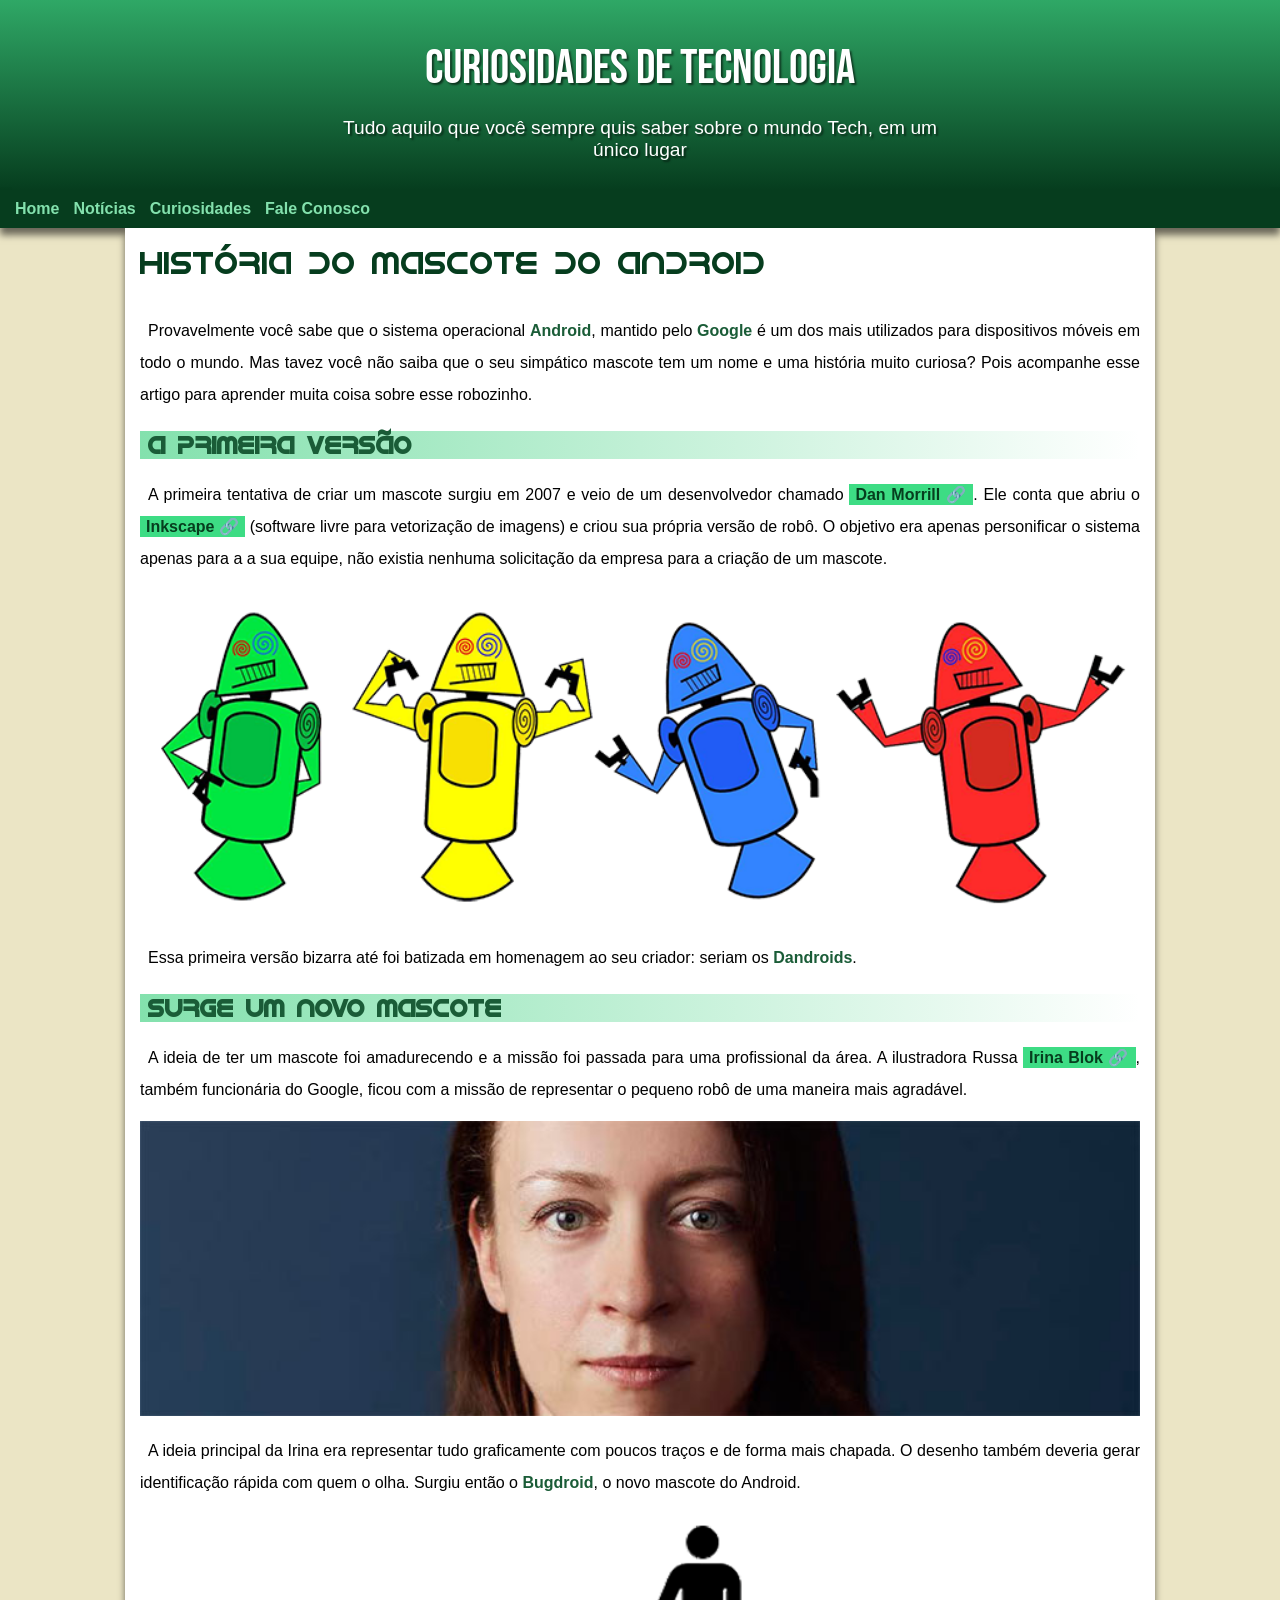
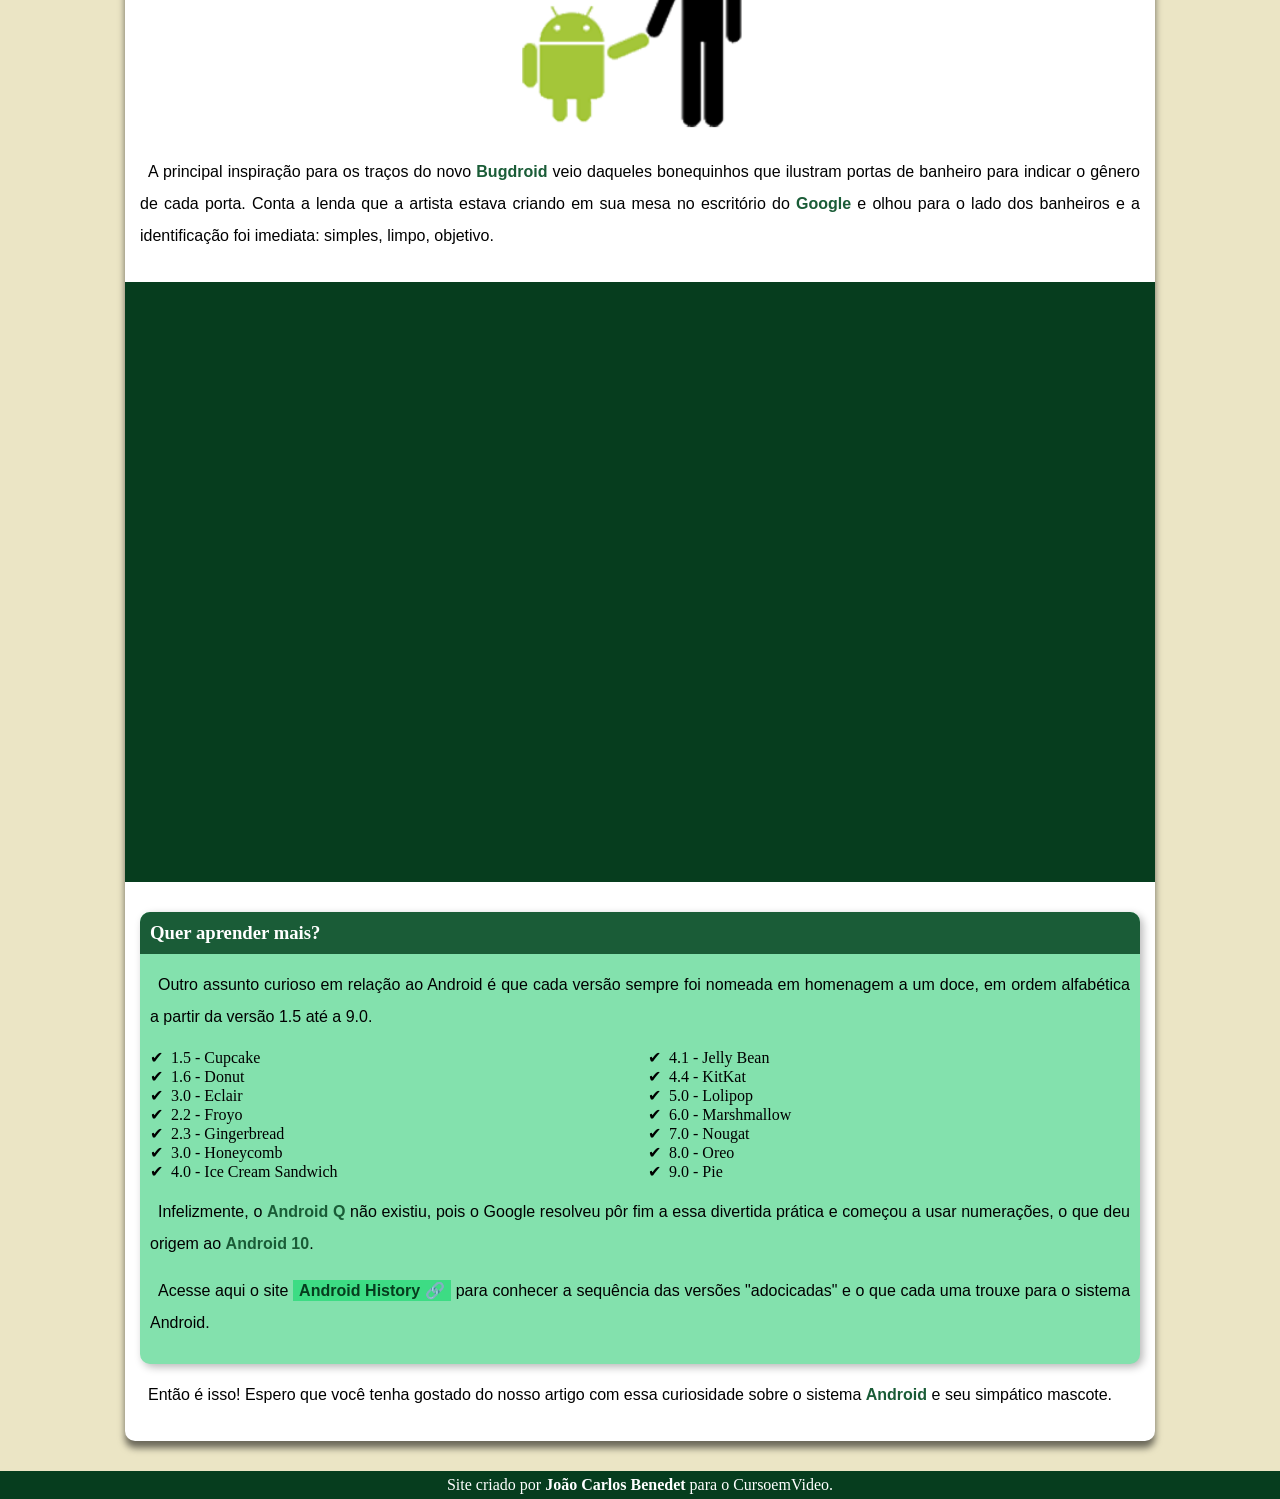
==== index.html @ a12d0d46 "Mudanças" ====
<!DOCTYPE html>
<html lang="pt-br">
<head>
    <meta charset="UTF-8">
    <meta http-equiv="X-UA-Compatible" content="IE=edge">
    <meta name="viewport" content="width=device-width, initial-scale=1.0">
    <link rel="sthortcut icon" href="../imagens/favicon.ico">
    <link rel="stylesheet" href="../estilos/styles.css">
    <title>Projeto Android</title>
</head>
<body>
    <header>
        <h1>Curiosidades de Tecnologia</h1>
        <p>Tudo aquilo que você sempre quis saber sobre o mundo Tech, em um único lugar</p>
    </header>
    <nav>
        <a href="#">Home</a>
        <a href="#">Notícias</a>
        <a href="#">Curiosidades</a>
        <a href="#">Fale Conosco</a>
    </nav>
    <main>
        <h1>História do Mascote do Android</h1>
        <p>Provavelmente você sabe que o sistema operacional <strong>Android</strong>, mantido pelo <strong>Google</strong> é um dos mais utilizados para dispositivos móveis em todo o mundo. Mas tavez você não saiba que o seu simpático mascote tem um nome e uma história muito curiosa? Pois acompanhe esse artigo para aprender muita coisa sobre esse robozinho.</p>

        <h2>A primeira versão</h2>
        <p>A primeira tentativa de criar um mascote surgiu em 2007 e veio de um desenvolvedor chamado <a href="https://androidcommunity.com/dan-morrill-shows-us-the-android-mascot-that-almost-was-20130103/" target="_blank" class="externo">Dan Morrill</a>. Ele conta que abriu o <a href="https://inkscape.org/pt-br/" target="_blank" class="externo">Inkscape</a> (software livre para vetorização de imagens) e criou sua própria versão de robô. O objetivo era apenas personificar o sistema apenas para a a sua equipe, não existia nenhuma solicitação da empresa para a criação de um mascote.</p>

        <picture>
            <source media="(max-width: 670px)" srcset="../imagens/dan-droids-pq.png" alt="Imagem Dandroids vertical" type="image/png">
            <img src="../imagens/dan-droids.png" alt="Imagem Dandroids horizontal" type="image/png">
        </picture>

        <p>Essa primeira versão bizarra até foi batizada em homenagem ao seu criador: seriam os <strong>Dandroids</strong>.</p>

        <h2>Surge um novo mascote</h2>
        <p>A ideia de ter um mascote foi amadurecendo e a missão foi passada para uma profissional da área. A ilustradora Russa <a href="https://www.irinablok.com/android" target="_blank" class="externo">Irina Blok</a>, também funcionária do Google, ficou com a missão de representar o pequeno robô de uma maneira mais agradável.</p>

        <picture>
            <source media="(max-width: 670px)" srcset="../imagens/irina-blok-pq.jpg" alt="Imagem Irina vertical" type="image/jpg">
            <img src="../imagens/irina-blok.jpg" alt="Imagem Irina horizontal" type="image/jpg">
        </picture>

        <p>A ideia principal da Irina era representar tudo graficamente com poucos traços e de forma mais chapada. O desenho também deveria gerar identificação rápida com quem o olha. Surgiu então o <strong>Bugdroid</strong>, o novo mascote do Android.</p>

        <picture>
            <img src="../imagens/bugdroid.png" alt="Imagem pessoa de mãos dadas com Bugdroid" class="pequena">
        </picture>

        <p>A principal inspiração para os traços do novo <strong>Bugdroid</strong> veio daqueles bonequinhos que ilustram portas de banheiro para indicar o gênero de cada porta. Conta a lenda que a artista estava criando em sua mesa no escritório do <strong>Google</strong> e olhou para o lado dos banheiros e a identificação foi imediata: simples, limpo, objetivo.</p>

        <div class="video">
           <iframe width="560" height="315" src="https://www.youtube.com/embed/l2UDgpLz20M" title="YouTube video player" frameborder="0" allow="accelerometer; autoplay; clipboard-write; encrypted-media; gyroscope; picture-in-picture; web-share" allowfullscreen></iframe>
        </div>

        <aside>
            <h3>Quer aprender mais? </h3>

            <p>Outro assunto curioso em relação ao Android é que cada versão sempre foi nomeada em homenagem a um doce, em ordem alfabética a partir da versão 1.5 até a 9.0.</p>

            <ul>
                <li>1.5 - Cupcake</li>
                <li>1.6 - Donut</li>
                <li>3.0 - Eclair</li>
                <li>2.2 - Froyo</li>
                <li>2.3 - Gingerbread</li>
                <li>3.0 - Honeycomb</li>
                <li>4.0 - Ice Cream Sandwich</li>
                <li>4.1 - Jelly Bean</li>
                <li>4.4 - KitKat</li>
                <li>5.0 - Lolipop</li>
                <li>6.0 - Marshmallow</li>
                <li>7.0 - Nougat</li>
                <li>8.0 - Oreo</li>
                <li>9.0 - Pie</li>
            </ul>

            <p>Infelizmente, o <strong>Android Q</strong> não existiu, pois o Google resolveu pôr fim a essa divertida prática e começou a usar numerações, o que deu origem ao <strong>Android 10</strong>.</p>
            <p>Acesse aqui o site <a href="https://www.android.com/intl/en_uk/history/#/donut" target="_blank" class="externo">Android History</a> para conhecer a sequência das versões "adocicadas" e o que cada uma trouxe para o sistema Android.</p>
        </aside>

        <p>Então é isso! Espero que você tenha gostado do nosso artigo com essa curiosidade sobre o sistema <strong>Android</strong> e seu simpático mascote.</p>

    </main>
    <footer>
        <p>Site criado por <strong>João Carlos Benedet</strong> para o <a href="">CursoemVideo</a>.</p>
    </footer>
</body>
</html>
---- estilos/styles.css ----
@charset "UTF-8";

@import url('https://fonts.googleapis.com/css2?family=Bebas+Neue&display=swap');
@font-face{
    font-family: 'Android';
    src: url(../fontes/idroid.otf) format(opentype);
    font-weight: normal;
}
:root {
    --cor0: #ebe5c5;
    --cor1: #83e1ad;
    --cor2: #3ddc84;
    --cor3: #2fa866;
    --cor4: #1a5c37;
    --cor5: #063d1e;

    --fonte-padrao: Arial, Verdana, Helvetica, sans-serif;
    --fonte-destaque: 'Bebas Neue', cursive;
    --fonte-android: 'Android', cursive;
}


    /*  Geral Página  */
*{
    margin: 0px;
    padding: 0px;
}
body{
    background-color: var(--cor0);
}
a.externo::after{
    content: '\00A0\1F517';
}


    /*  Cabeçalho */
header{
    background-image: linear-gradient(to bottom, var(--cor3), var(--cor5));
    text-align: center;
    height: 150px;
    padding-top: 40px;
}
header > h1{
    font-family: var(--fonte-destaque);
    color: white;
    font-size: 3em;
    font-weight: normal;
    text-shadow: 2px 2px 2px rgba(0, 0, 0, 0.548);
    margin-bottom: 20px;
}
header > p{
    font-family: var(--fonte-padrao);
    color: white;
    text-shadow: 2px 2px 2px rgba(0, 0, 0, 0.548);
    font-size: 1.2em;
    max-width: 600px;
    padding-right: 10px;
    padding-left: 10px;
    padding-bottom: 40px;
    margin: auto;
}
nav{
    display: block;
    background-color: var(--cor5);
    padding: 10px;
    box-shadow: 0px 7px 7px rgba(0, 0, 0, 0.548);
}
nav > a{
    font-family: var(--fonte-padrao);
    font-weight: bold;
    text-decoration: none;
    color: var(--cor1);
    padding: 5px;
    border-radius: 5px;
}
nav > a:hover{
    background-color: var(--cor3);
    color: var(--cor5);
}


    /*  Principal   */
main{
    min-width: 300px;
    max-width: 1000px;
    border-bottom-left-radius: 10px;
    border-bottom-right-radius: 10px;
    margin: auto;
    margin-bottom: 30px;
    background-color: white;
    box-shadow: 0px 7px 7px rgba(0, 0, 0, 0.548);
    padding: 15px;
}
main h1{
    font-family: var(--fonte-android);
    font-weight: lighter;
    color: #063d1e;
    padding-bottom: 20px;
}
main h2{
    background-image: linear-gradient(to right, var(--cor1), transparent);
    font-family: var(--fonte-android);
    color: var(--cor4);
    font-weight: -1em;
    text-indent: 8px;
    margin-top: 20px;
    margin-bottom: 20px;
}
main p{
    font-family: var(--fonte-padrao);
    text-align: justify;
    text-indent: 8px;
    font-size: 1em;
    line-height: 2em;
    margin: 15px 0px;
}
main a{
    background-color: var(--cor2);
    color: var(--cor5);
    text-decoration: none;
    font-weight: bold;
    padding: 2px 6px;
}
main a:hover{
    text-decoration: underline;
    color: var(--cor4);
}
main strong{
    color: var(--cor4);
}
main img{
    width: 100%;
}
main source{
    max-width: 350px;
    display: block;
    margin: auto;
}
.pequena{
    max-width: 350px;
    display: block;
    margin: auto;
}
.video{
    background-color: var(--cor5);
    margin: 30px -15px 30px -15px;
    padding: 20px;
    padding-bottom: 58%;
    position: relative;
}
.video > iframe {
    position: absolute;
    top: 5%;
    left: 5%;
    width: 90%;
    height: 90%;
}


    /*  Pedaço à parte  */
aside {
    background-color: var(--cor1);
    padding: 10px;
    border-radius: 10px;
    box-shadow: 3px 3px 8px rgba(0, 0, 0, 0.281);
} 
aside > h3 {
    background-color: var(--cor4);
    color: white;
    padding: 10px;
    margin: -10px -10px 0px -10px;
    border-radius: 10px 10px 0px 0px;
}   
aside > ul {
    list-style-type: '\2714\00A0\00A0';
    list-style-position: inside;
    columns: 2;
}


    /*  Rodapé    */
footer {
    background-color: var(--cor5);
    color: white;
    text-align: center;
    font-size: 1em;
    font-weight: lighter;
    padding: 5px;
}
    
footer a {
    color: white;
    font-weight: bolder;
    text-decoration: none;
}
    
footer a:hover {
    text-decoration: underline;
    color: var(--cor1);
}
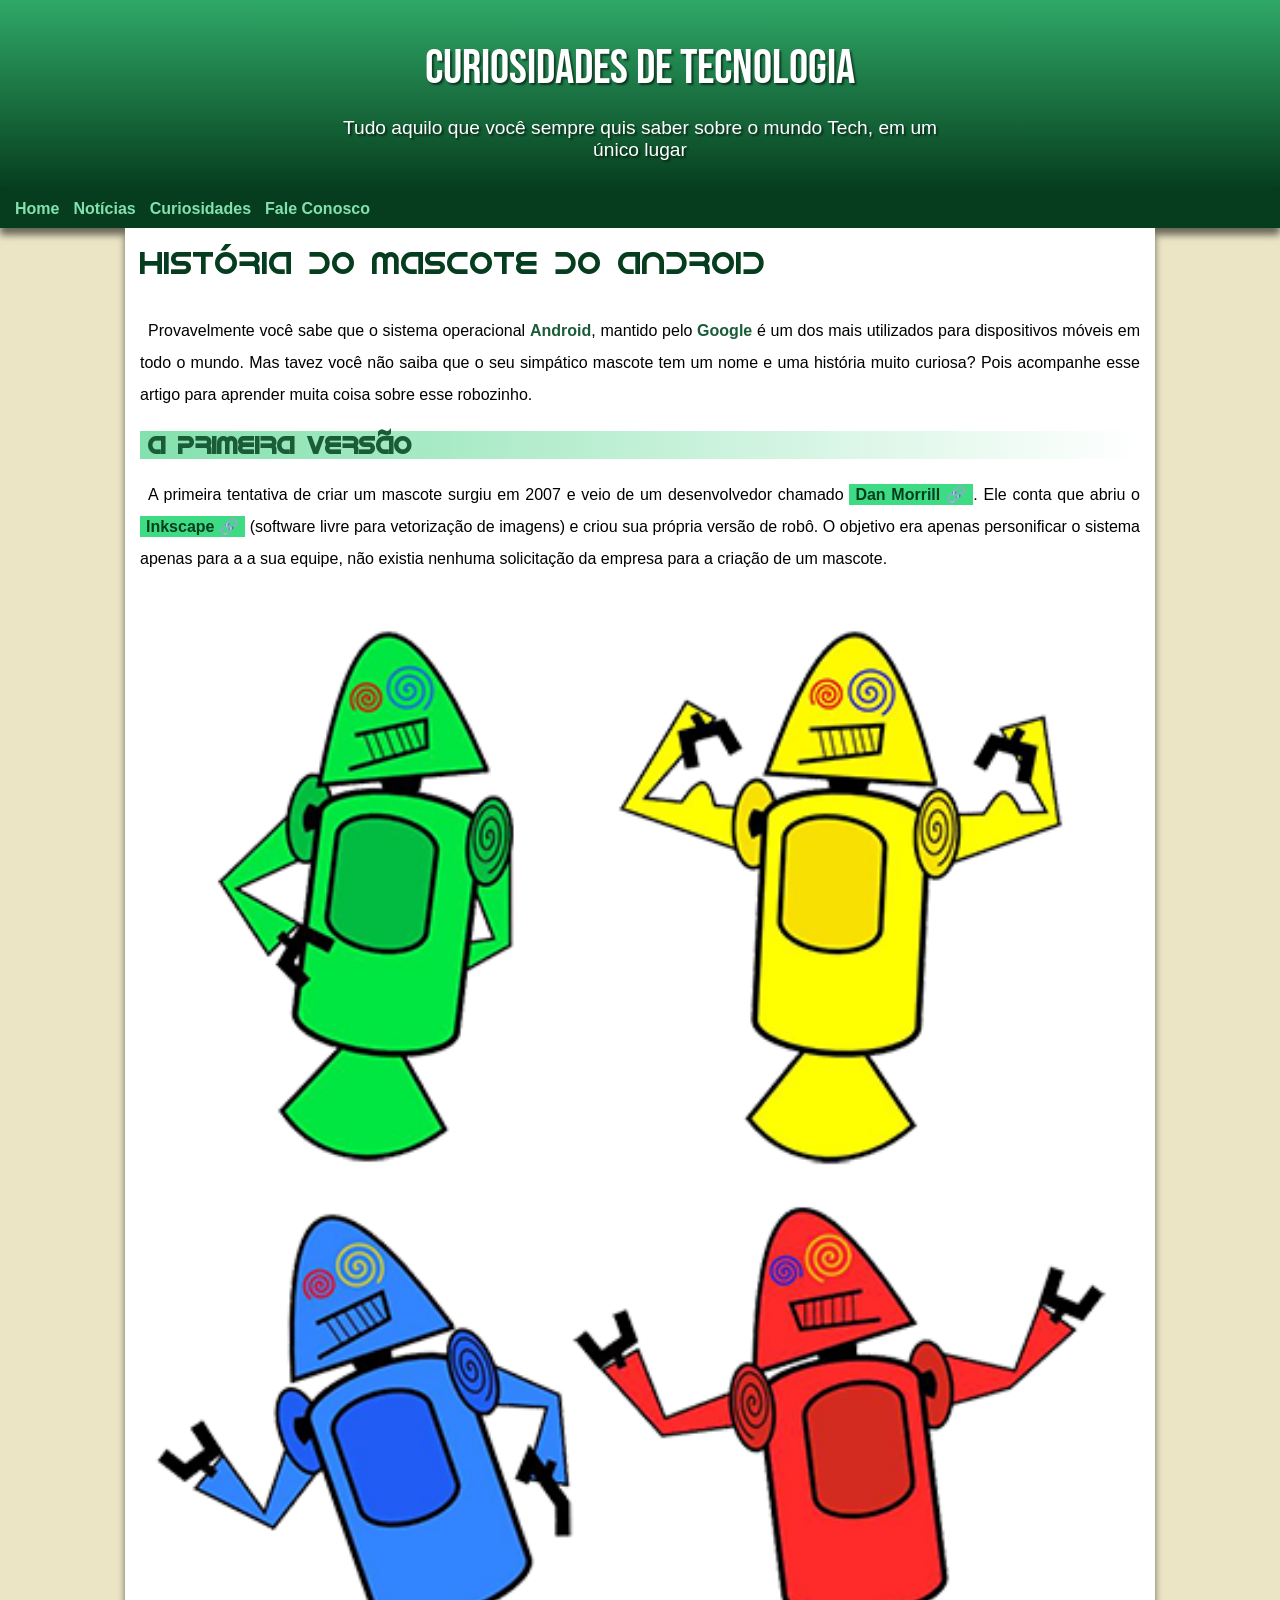
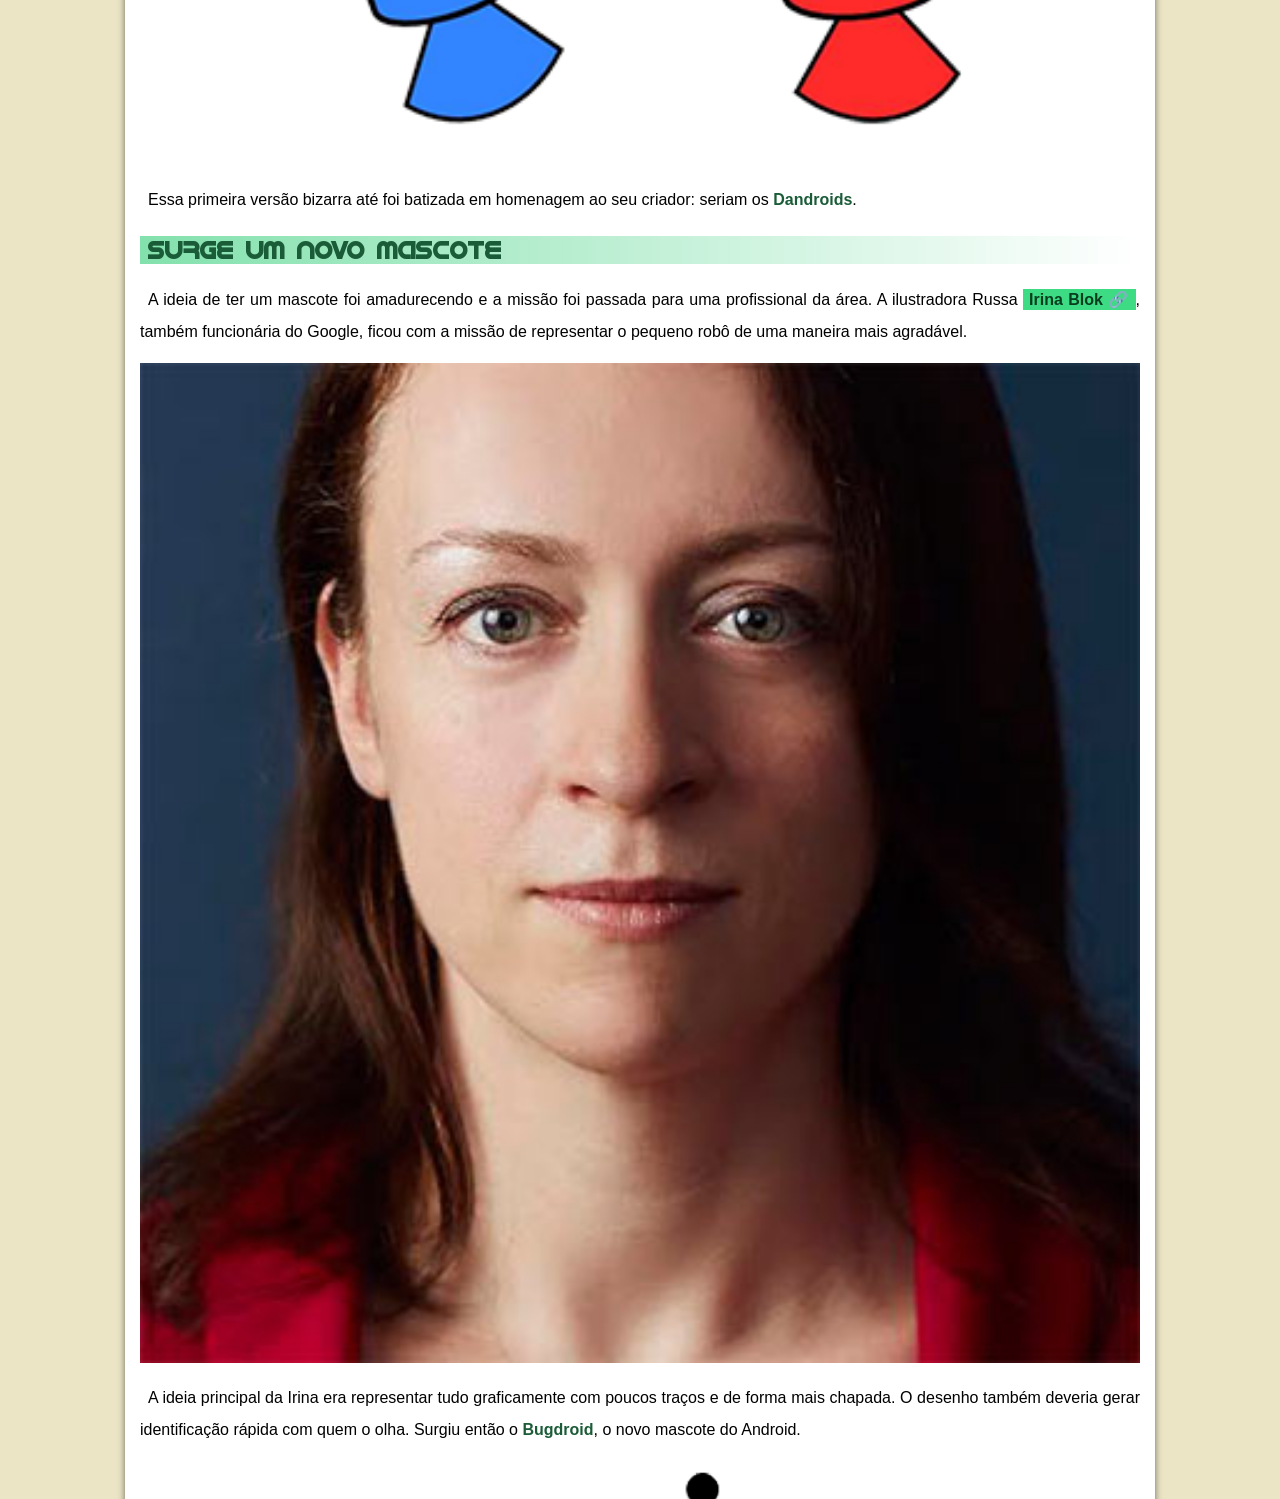
==== commit cad0c5de: "Update index.html" ====
--- a/index.html
+++ b/index.html
@@ -5,7 +5,7 @@
     <meta http-equiv="X-UA-Compatible" content="IE=edge">
     <meta name="viewport" content="width=device-width, initial-scale=1.0">
     <link rel="sthortcut icon" href="../imagens/favicon.ico">
-    <link rel="stylesheet" href="../estilos/styles.css">
+    <link rel="stylesheet" href="estilos/styles.css">
     <title>Projeto Android</title>
 </head>
 <body>
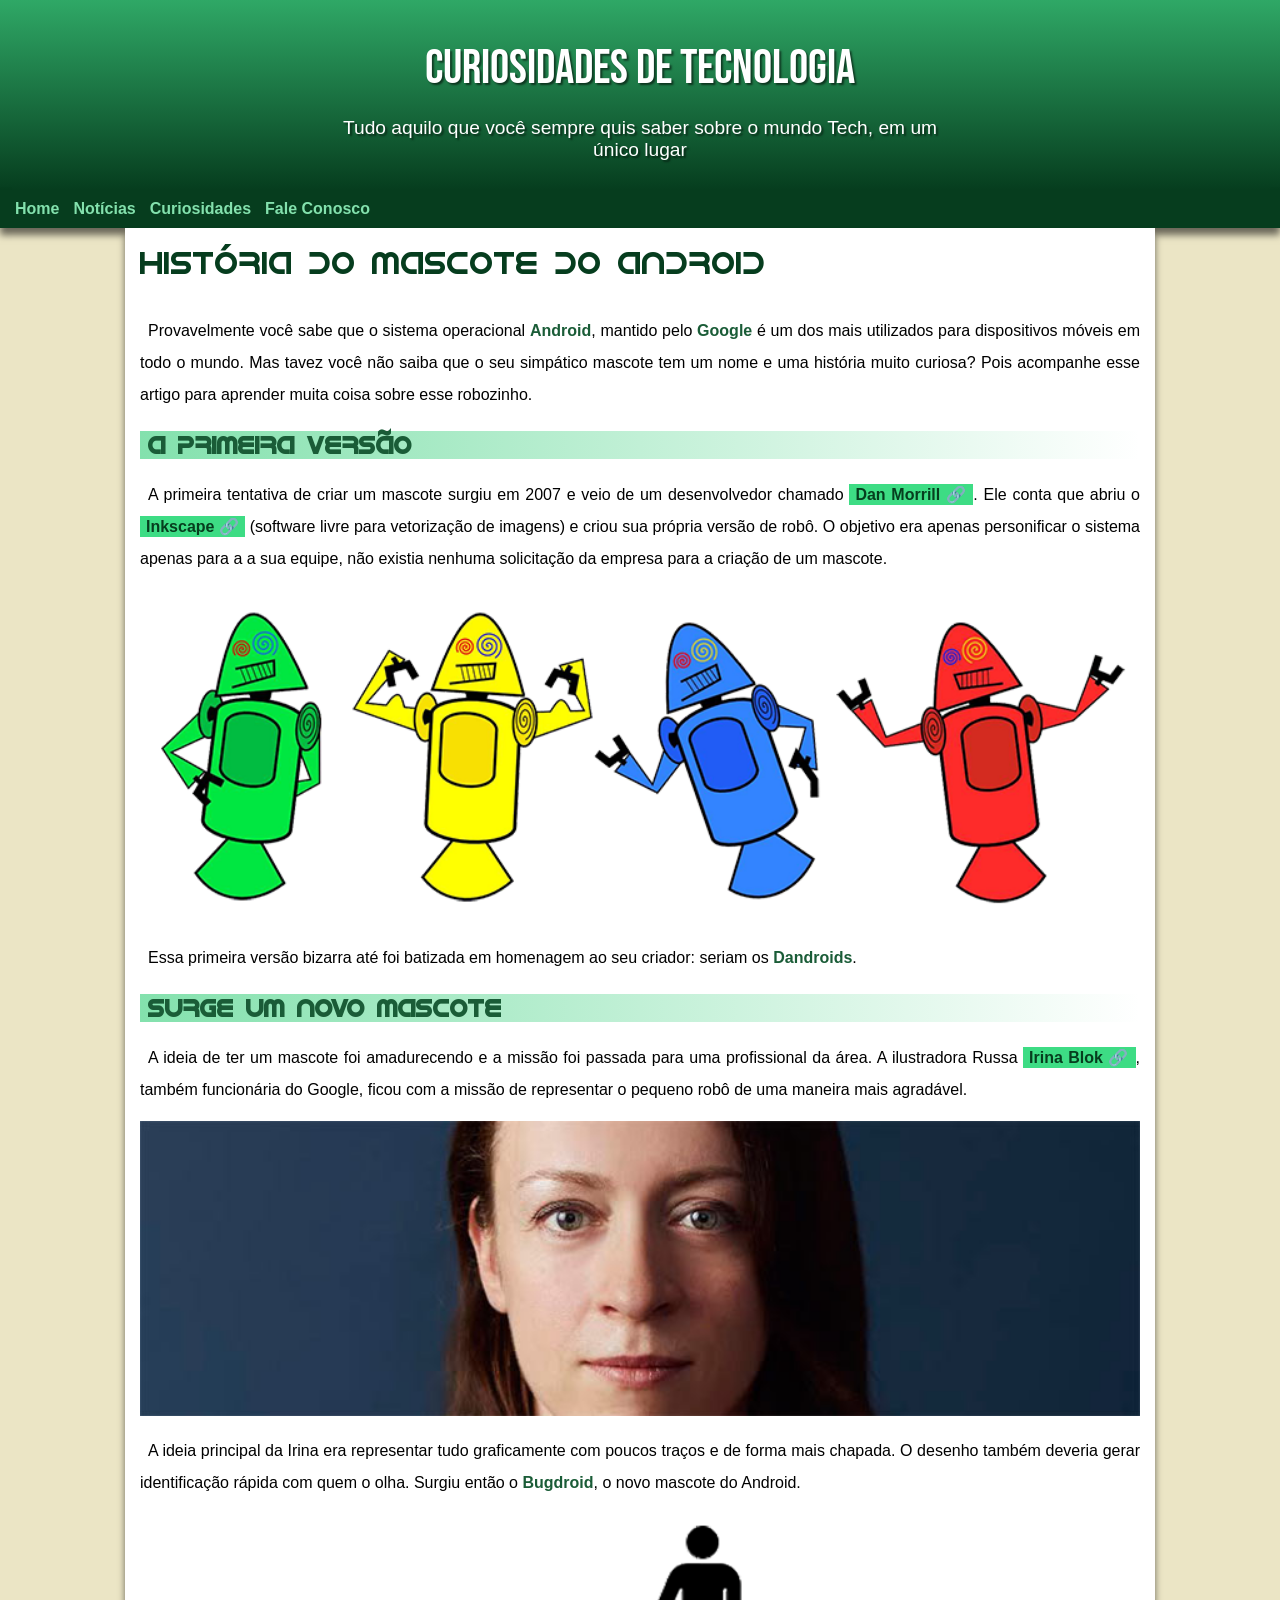
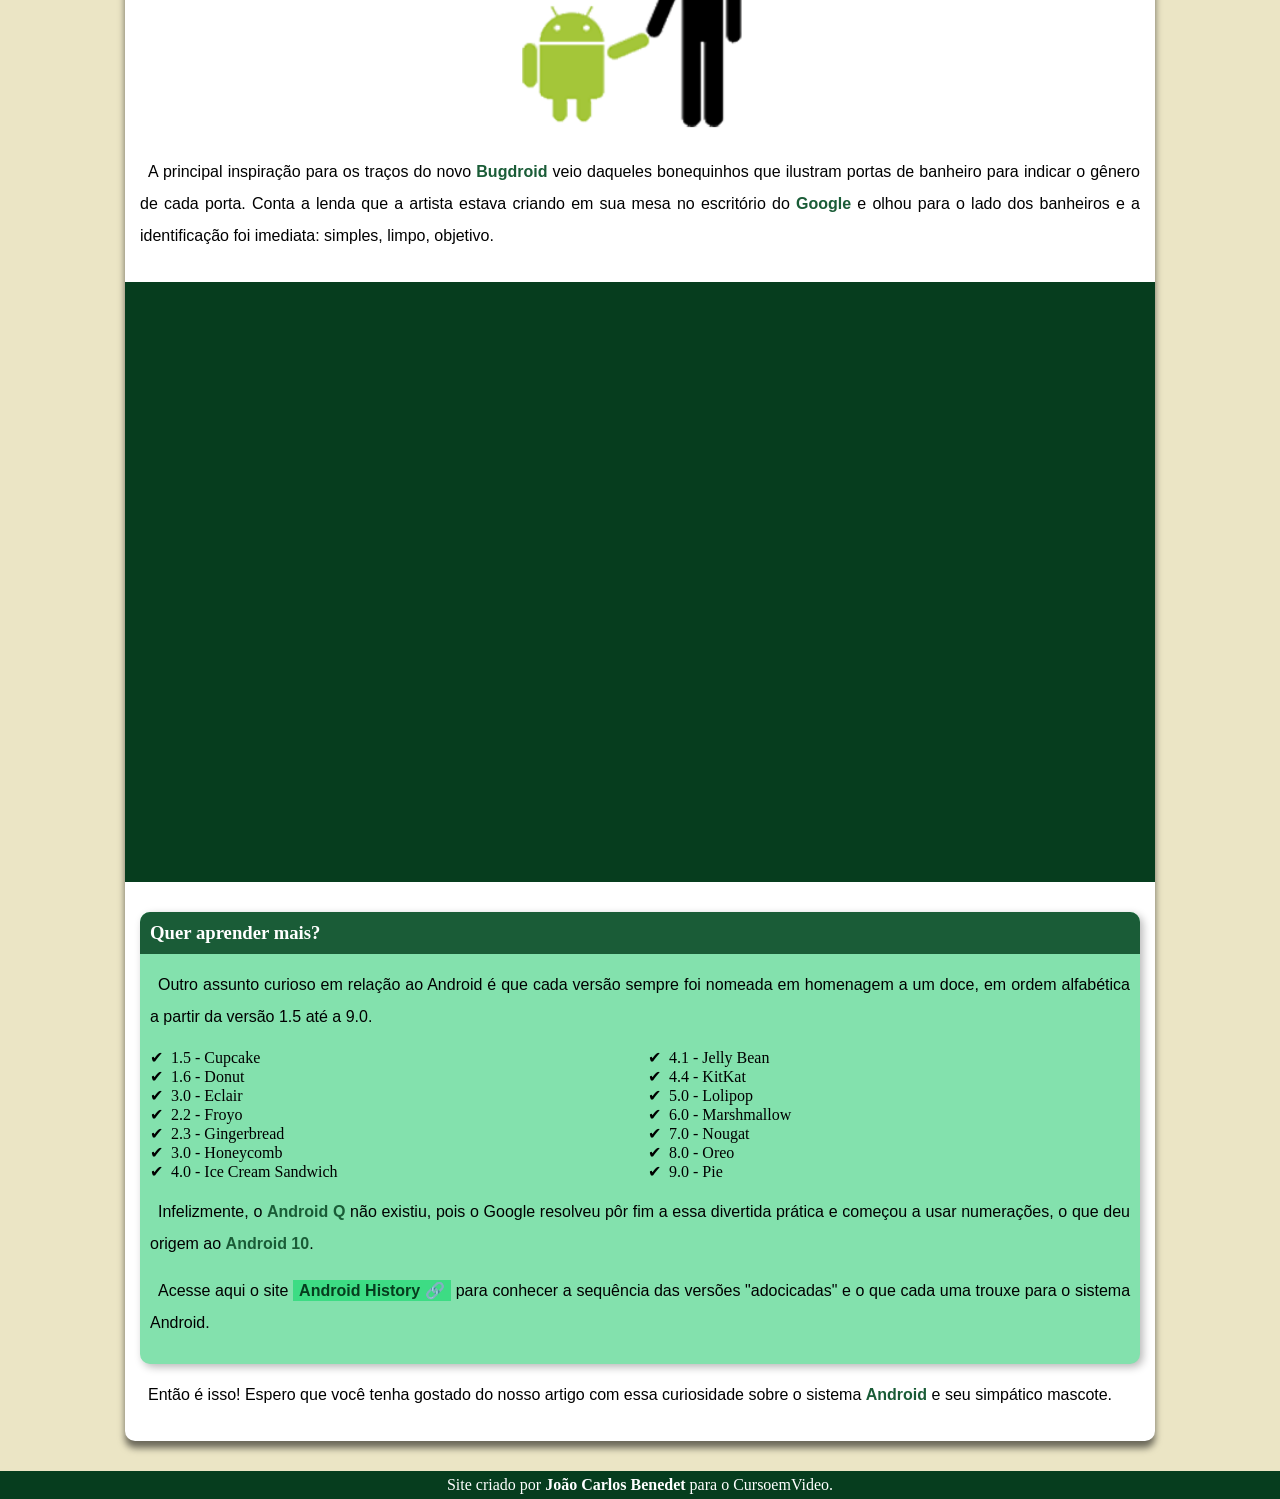
==== commit 5783feb0: "Update index.html" ====
--- a/index.html
+++ b/index.html
@@ -28,7 +28,7 @@
 
         <picture>
             <source media="(max-width: 670px)" srcset="../imagens/dan-droids-pq.png" alt="Imagem Dandroids vertical" type="image/png">
-            <img src="../imagens/dan-droids.png" alt="Imagem Dandroids horizontal" type="image/png">
+            <img src="imagens/dan-droids.png" alt="Imagem Dandroids horizontal" type="image/png">
         </picture>
 
         <p>Essa primeira versão bizarra até foi batizada em homenagem ao seu criador: seriam os <strong>Dandroids</strong>.</p>
@@ -38,13 +38,13 @@
 
         <picture>
             <source media="(max-width: 670px)" srcset="../imagens/irina-blok-pq.jpg" alt="Imagem Irina vertical" type="image/jpg">
-            <img src="../imagens/irina-blok.jpg" alt="Imagem Irina horizontal" type="image/jpg">
+            <img src="imagens/irina-blok.jpg" alt="Imagem Irina horizontal" type="image/jpg">
         </picture>
 
         <p>A ideia principal da Irina era representar tudo graficamente com poucos traços e de forma mais chapada. O desenho também deveria gerar identificação rápida com quem o olha. Surgiu então o <strong>Bugdroid</strong>, o novo mascote do Android.</p>
 
         <picture>
-            <img src="../imagens/bugdroid.png" alt="Imagem pessoa de mãos dadas com Bugdroid" class="pequena">
+            <img src="imagens/bugdroid.png" alt="Imagem pessoa de mãos dadas com Bugdroid" class="pequena">
         </picture>
 
         <p>A principal inspiração para os traços do novo <strong>Bugdroid</strong> veio daqueles bonequinhos que ilustram portas de banheiro para indicar o gênero de cada porta. Conta a lenda que a artista estava criando em sua mesa no escritório do <strong>Google</strong> e olhou para o lado dos banheiros e a identificação foi imediata: simples, limpo, objetivo.</p>
